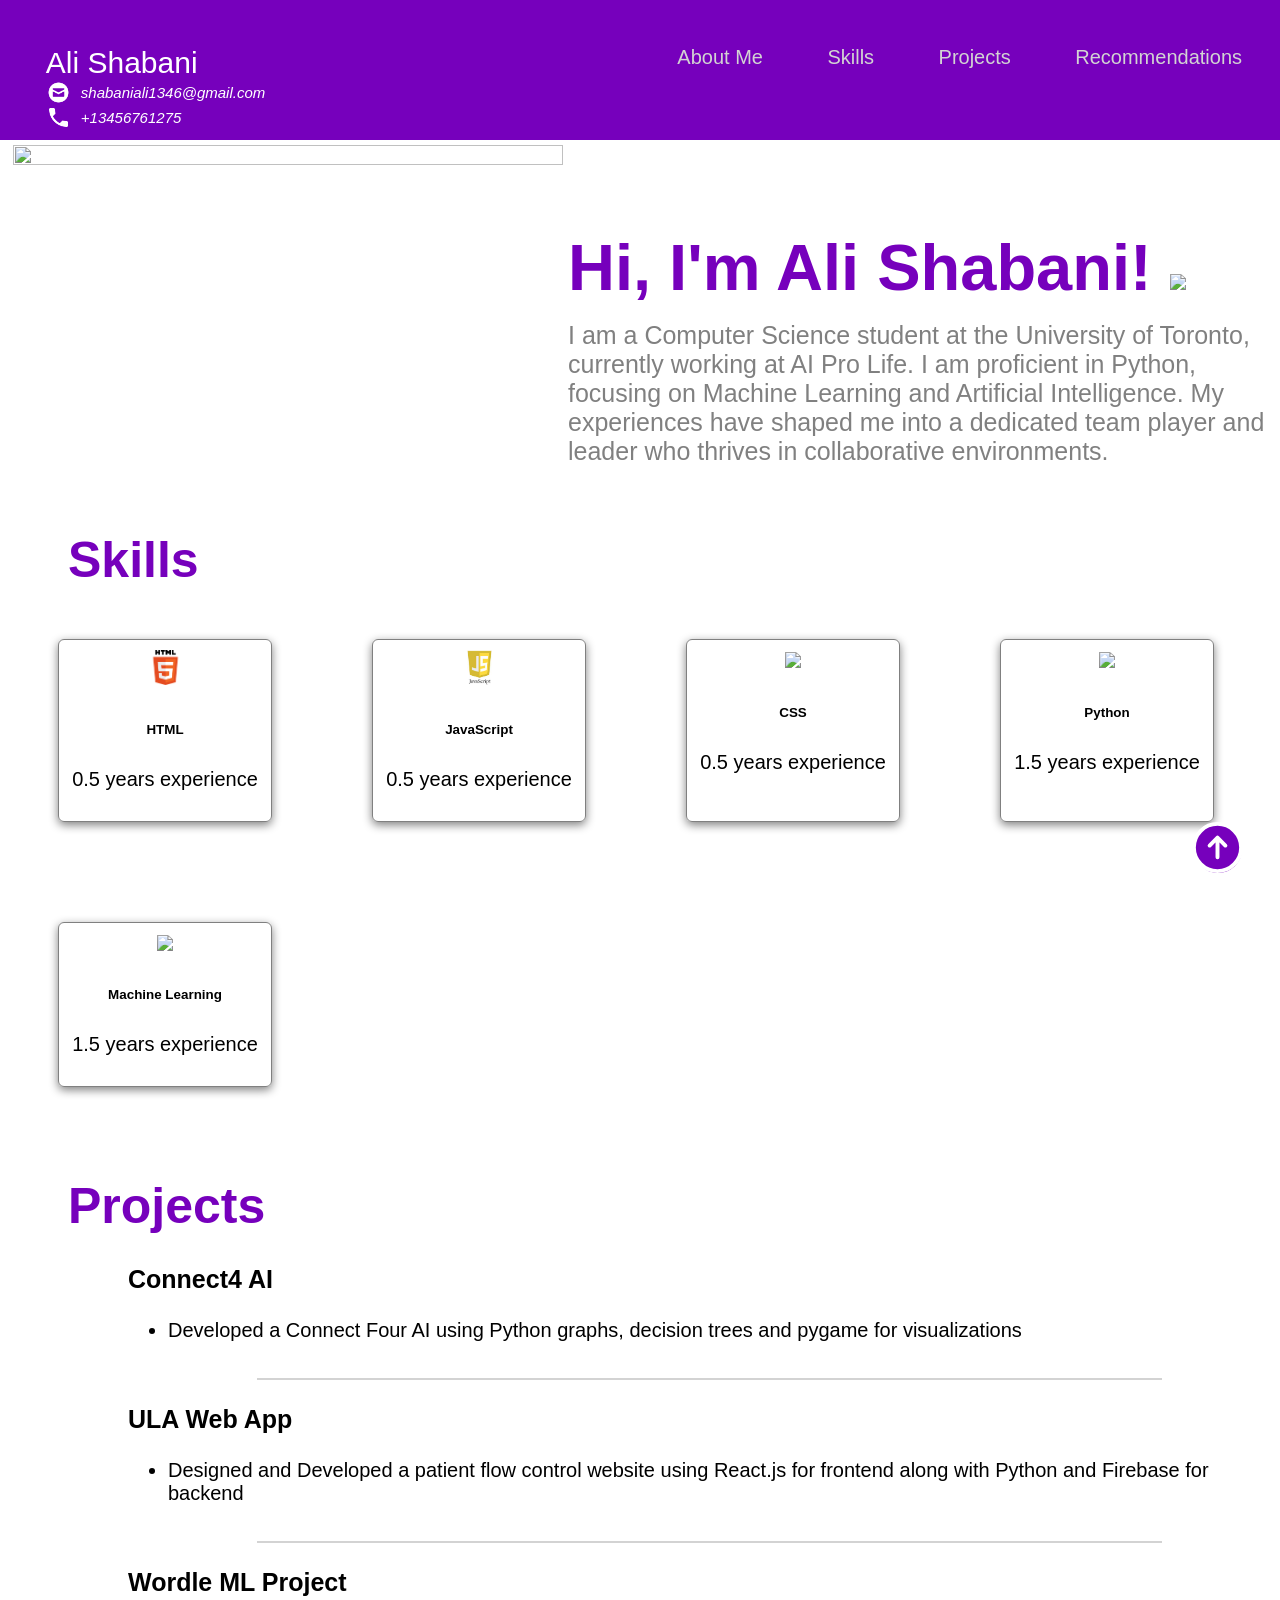
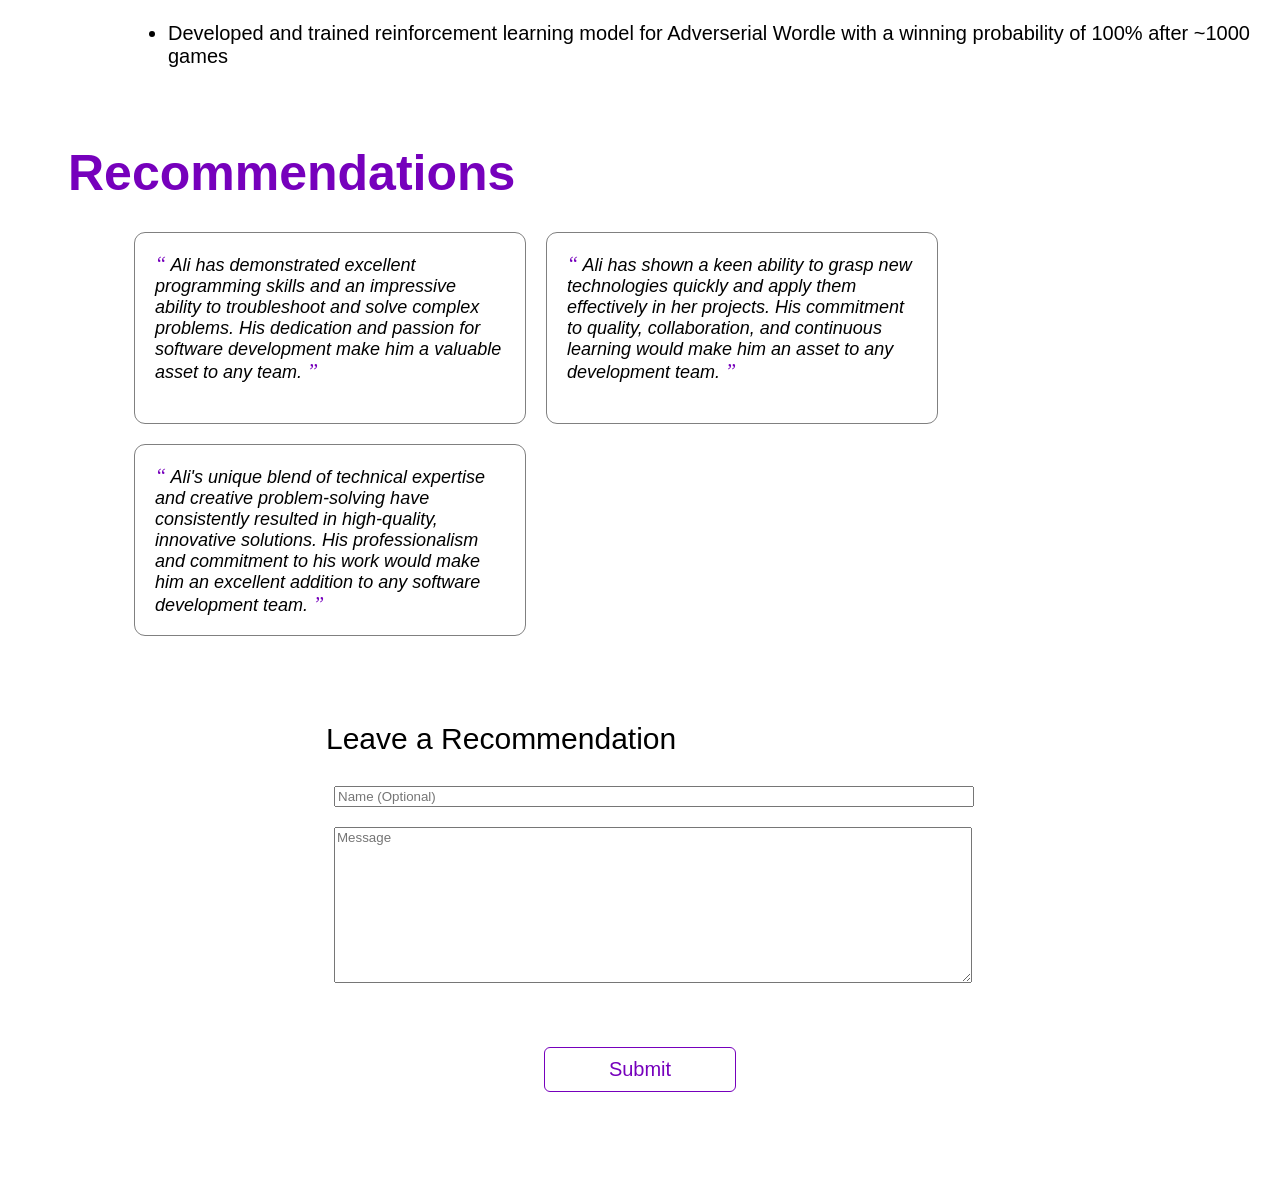
==== index.html @ 034a0a58 "Rename index (1).html to index.html" ====
<!DOCTYPE html>
<html>
  <head>
    <title>Jane Doe - Portfolio</title>
    <link rel="stylesheet" href="./style.css"/>
    <script src="./script.js"></script>
  </head>
  <body>
    <!-- Navigation Bar -->
    <nav>
      <div id="home">
        <div class="profile_name">
          Ali Shabani
          <div class="contact_info">
            <img src="html_finalprojimages/envelope.png" alt="https://icons8.com/icon/124377/circled-envelope"/>
          shabaniali1346@gmail.com
        </div>
        <div style="clear:both;"></div>
        <div class="contact_info">
          <img src="html_finalprojimages/phone.png" alt="https://icons8.com/icon/124377/circled-envelope"/>
          +13456761275

        </div>
        </div>
        <div class="topdiv">
          <a class="topmenu" href="#about-me">About Me</a>
          <a class="topmenu" href="#skills">Skills</a>
          <a class="topmenu" href="#projects">Projects</a>
          <a class="topmenu" href="#recommendations">Recommendations</a>

        </div>
      </div>    
    </nav>

    <!-- About Me -->
    <section id="about-me" class="container">
      <div>
        <img src="https://camo.githubusercontent.com/ff311d9cbd5cbf525107e71297a3c08ca5e4b46d2e19ef09251bbf5d7b60a3c1/68747470733a2f2f63646e2e6472696262626c652e636f6d2f75736572732f3431303930372f73637265656e73686f74732f323034343730322f77617374696e675f74696d652e676966" class="profile_image"/>
      </div>

      <div>
          <h1>
            Hi, I'm Ali Shabani! <img src="https://static.vecteezy.com/system/resources/previews/007/146/237/original/waving-hand-gesture-emoji-color-icon-hello-hi-bye-goodbye-hand-gesturing-greeting-palm-isolated-illustration-vector.jpg" width="60px"/>
          </h1>
          <p>
            I am a Computer Science student at the University of Toronto, currently working at AI Pro Life.
            I am proficient in Python, focusing on Machine Learning and Artificial Intelligence.  
            My experiences have shaped me into a dedicated team player and leader who thrives in collaborative environments.
          </p>
      </div>
    </section>
              
    <!-- Skills -->
    <section id="skills">
      <h2>Skills</h2>
      <div style="clear:both;"></div>

      <div class="all_skills">
        <div class="skill">
          <img src="html_finalprojimages/html5.png"/>
          <h6>HTML</h6>
          <p>0.5 years experience</p>
        </div>  

        <div class="skill">
          <img src="html_finalprojimages/js.jpeg"/>
          <h6>JavaScript</h6>
          <p>0.5 years experience</p>
        </div>  

        <div class="skill">
            <img src="https://brandeps.com/logo-download/C/CSS-3-logo-vector-01.svg"/>
            <h6>CSS</h6>
            <p>0.5 years experience</p>
        </div> 


        <div class="skill">
            <img src="https://upload.wikimedia.org/wikipedia/commons/thumb/c/c3/Python-logo-notext.svg/1869px-Python-logo-notext.svg.png"/>
            <h6>Python</h6>
            <p>1.5 years experience</p>
        </div> 


        <div class="skill">
            <img src="https://img.freepik.com/premium-vector/brain-technology-unique-logo_414847-335.jpg"/>
            <h6>Machine Learning</h6>
            <p>1.5 years experience</p>
        </div> 


      </div>
    </section>
          
    <!-- Projects -->
    <section class="projects" id="projects">
      <h2>
        Projects
      </h2>
      <div style="clear:both;"></div>

        <div id="projects-container" class="projects-container">
          <div class="project-card">
            <h3>Connect4 AI</h3>
            <ul>
              <li>Developed a Connect Four AI using Python graphs, decision trees and pygame for visualizations</li>
            </ul>
          </div>
          <hr>
          <div class="project-card">
            <h3>ULA Web App</h3>
            <ul>
              <li>Designed and Developed a patient flow control website using React.js for frontend along with Python and Firebase for backend</li>
            </ul>
          </div>
          <hr>
          <div class="project-card">
            <h3>Wordle ML Project</h3>
            <ul>
              <li> Developed and trained reinforcement learning model for Adverserial Wordle with a winning probability of 100% after ~1000 games</li>
            </ul>
          </div>
    </div>
    </section>
    <div style="clear:both;"></div>

    <!-- Recommendations -->
    <section id="recommendations">
      <h2>Recommendations</h2>
      <div style="clear:both;"></div>
      <div class="all_recommendations" id="all_recommendations">
        <div class="recommendation">
          <span>&#8220;</span>
          Ali has demonstrated excellent programming skills and an impressive ability to troubleshoot and solve complex problems.
          His dedication and passion for software development make him a valuable asset to any team.
          <span>&#8221;</span>
        </div>
        <div class="recommendation">
          <span>&#8220;</span>
          Ali has shown a keen ability to grasp new technologies quickly and apply them effectively in her projects.
          His commitment to quality, collaboration, and continuous learning would make him an asset to any development team.
          <span>&#8221;</span>
        </div>
        <div class="recommendation">
          <span>&#8220;</span>
          Ali's unique blend of technical expertise and creative problem-solving have consistently resulted in high-quality, innovative solutions. 
          His professionalism and commitment to his work would make him an excellent addition to any software development team.
          <span>&#8221;</span>
        </div>
      </div>
    </section>

    <!-- Recommendation Form -->
    <section id="contact">
      <div class="flex_center">
        <fieldset>
          <legend class="introduction">Leave a Recommendation</legend>          
          <input type="text" placeholder="Name (Optional)"> <br/>
          <textarea id="new_recommendation" cols="500" rows="10" placeholder="Message"></textarea>
          <div class="flex_center">
            <button id="recommend_btn" onclick="addRecommendation()">Submit</button>
          </div>
        </fieldset>
      </div>
    </section>

    <div class="iconbutton">
      <a href="#home">
        <svg xmlns="http://www.w3.org/2000/svg" fill="none" viewBox="0 0 24 24" stroke-width="1.5" stroke="white" width="63px">
            <path stroke-linecap="round" stroke-linejoin="round" d="M15 11.25l-3-3m0 0l-3 3m3-3v7.5M21 12a9 9 0 11-18 0 9 9 0 0118 0z" />
        </svg>
      </a>
    </div>

    <div class="popup" id="popup" class="flex_center">
      <img src="html_finalprojimages/checkmark--outline.svg"/>
      <h3>Thanks for leaving a recommendation!</h3>
      <button onclick="showPopup(false)">Ok</button>
    </div>
  </body>
</html>
---- style.css ----
body {
  font-family: 'Trebuchet MS', 'Lucida Sans Unicode', 'Lucida Grande', 'Lucida Sans', Arial, sans-serif;
}

/* Navigation Bar */

#home {
  background-color:  #7600bc;
  padding-bottom: 1cm;
  margin-left:-1cm;
  margin-right:-1cm;
  margin-top:-1cm;
  padding-top: 2cm;
  padding-bottom: 2cm;
  height: 5mm;
 }

.topmenu {
  color: lightgray;
  margin: 10px;
  padding: 20px;
  font-size: 20px;
  text-decoration:none;
}

.topmenu:hover {
  color: white;
  font-weight: bolder;
  text-decoration: underline;
}

.topdiv {
  float: right;
  padding-right: 1cm;
}

.profile_name {
  float: left;
  padding-left: 2cm;
  color: #fff;
  font-size: 30px;
}

.profile_name .contact_info {
  font-size: 15px;
  font-style: italic;
  display: flex;
  align-items: center;
  flex-direction: row;
}

.contact_info img {
  width:25px;
  margin-right: 10px;
  float:left;
}

/* Titles */

h2 {
  text-align: justify;
  font-size: 50px;
  text-align: center;
  float: left;
  color: #7600bc;
  margin: 30px;
  margin-left: 60px;
  margin-top: 40px;
  margin-bottom: 0px;
}

.introduction {
  text-align: justify;
  font-size: 30px;
  text-align: center;
  float: left;
  margin-top: 30px;
  margin-bottom: 20px;
  animation-duration: 5s;
  position: relative;
}

/* Used in the About Me sections */

.container {
  display: flex;
}

/* About Me */

.about-me {
  display: flex;
  align-items: center;
}

#about-me h1 {
  font-size: 65px;
  margin-top: 90px;
  color: #7600bc;
}

#about-me p {
  font-size: 25px;
  color: rgb(128, 128, 128);
  margin-top: -1cm;
}

.profile_image {
  width: 550px;
  height: fit-content;
  vertical-align: middle;
  margin: 5px;
}

/* Skills */

.all_skills {
  display: flex;
  flex-direction: row;
  flex-flow: wrap;
}

.skill {
  border: 1px solid gray;
  display: block;
  border-radius: 6px;
  text-align: center;
  margin: 50px;
  padding: 10px;
  width: 2in;
  font-size: 20px;
  box-shadow: 0 3px 10px gray;
}

.skill img {
  height: 35px;
  align-items: center;
}

.skills h6 {
  align-items: center;
  font-size: 20px;
  margin-block-start: 8px;
  margin-block-end: 5px;
  font-weight: bold;
} 

.skills p {
  align-items: center;
  font-size: 15px;
  color: gray;
  margin-block-start: 5px;
  margin-block-end: 5px;
} 

.flex_center {
  display: flex;
  align-items: center;
  justify-content: center;
}

/* Projects */

.projects-container {
  margin-top: 30px;
  margin-left: 60px;
}

.projects-container hr {
  border: 1px solid lightgray;
  width: 75%;
  margin-left: 5cm;
}

.project-card {
  margin: 0 15px 15px 30px;
  padding-bottom: 5px;
}

.project-card h3 {
  font-size: 25px;
  margin-left: 30px;
}

.project-card li {
  font-size: 20px;
  margin-left: 30px;
}

/* Recommendations */

.all_recommendations {
  display: flex;
  align-items: center;
  margin-left: 1in;
  flex-direction: row;
  flex-flow: wrap;
  padding: 20px;
}

.recommendation {
  font-style: italic;
  text-align: left;
  width: 21.875rem;
  padding: 1rem;
  background-color: #fff;
  border-radius: 11px;
  box-shadow: 0 3px 10px var(--primary-shadow);
  padding: 20px;
  margin: 10px;
  border:1px solid gray;
  font-size: 18px;
  height:150px
}

.recommendation span {
  color: #7600bc;
  font-size: 20px;
  font-family: 'Times New Roman', Times, serif;
}

/* Scroll to Top Button */

.iconbutton{
  width: 48px;
  height: 48px;
  border-radius: 100%;
  background-color: #7600bc;
  display: flex;
  align-items: center;
  justify-content: center;
  position: fixed;
  right: 3%;
  bottom: 3%;
  cursor: pointer;
}

/* Form Pop-up */

.popup {
  width:400px;
  background-color: #e8bcf0;
  border-radius: 3mm;
  top: 50%;
  left:50%;
  transform: translate(-50%,-50%);
  text-align: center;
  position: fixed;
  /* padding: 30px; */
  visibility: hidden;
}

.popup img {
  padding-top: 20px;
}

.popup button {
  background-color: #fff;
  border: 1px solid #7600bc;
  color: #7600bc;
  display: block;
  border-radius: 6px;
  text-align: center;
  margin: 50px;
  padding: 10px;
  width: 2in;
  font-size: 20px;
  margin-left: 25%;
}

.popup button:hover {
  background-color: #fff;
  border: 2px solid #7600bc;
  color: #7600bc;
  display: block;
  font-weight: bolder;
  text-align: center;
  cursor: pointer;
  margin-left: 25%;
}

/* Recommendation Form */

input, textarea {
  font-family: 'Trebuchet MS', 'Lucida Sans Unicode', 'Lucida Grande', 'Lucida Sans', Arial, sans-serif; 
  margin: 10px;  
  width:100%;
}

fieldset {
  display: flexbox;
  align-content: center;
  justify-content: center;  
  padding: 25px; 
  margin-left: 50px; 
  margin-right: 50px;   
  border: thin solid white;
  width: 50%;
}

/* Buttons */

button {
  background-color: #fff;
  border: 1px solid #7600bc;
  color: #7600bc;
  display: block;
  border-radius: 6px;
  text-align: center;
  margin: 50px;
  padding: 10px;
  width: 2in;
  font-size: 20px;
}

button:hover {
  background-color: #7600bc;
  border: 1px solid #7600bc;
  color: #fff;
  display: block;
  border-radius: 6px;
  text-align: center;
  cursor: pointer;
}
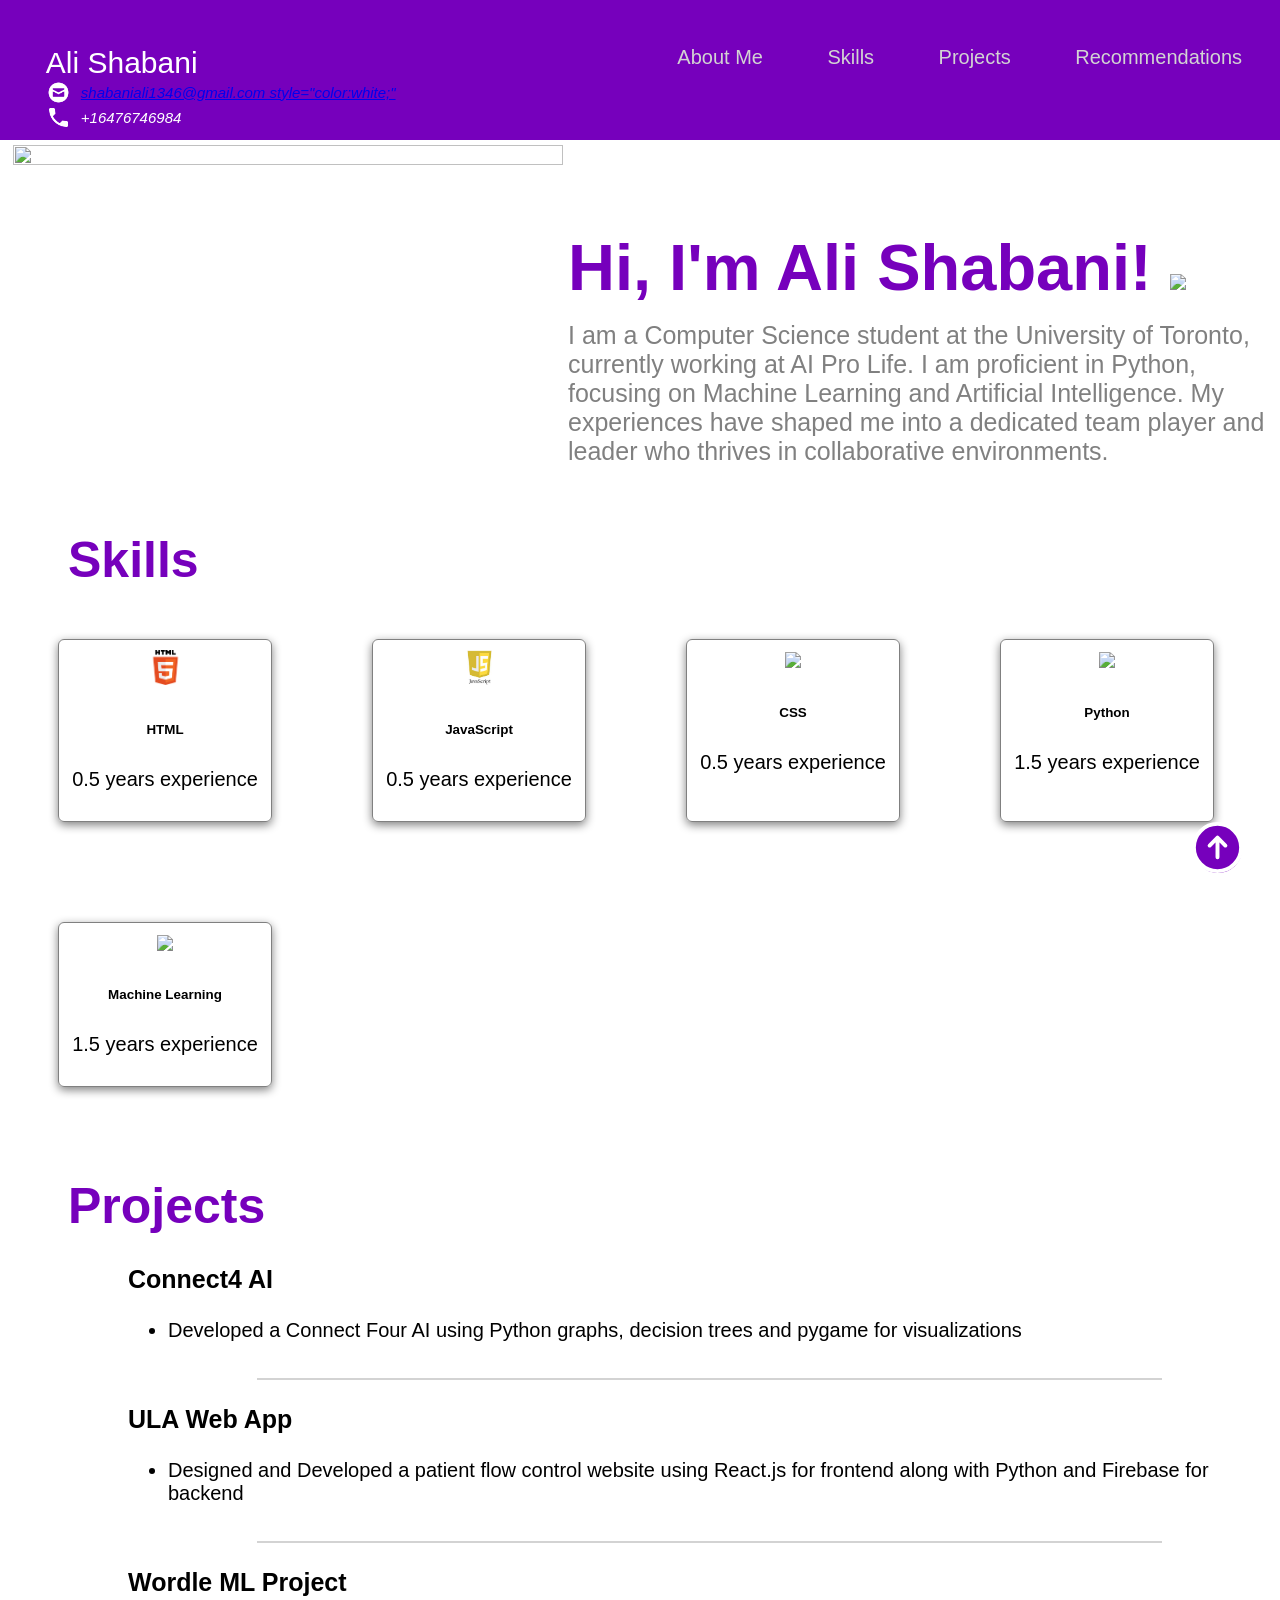
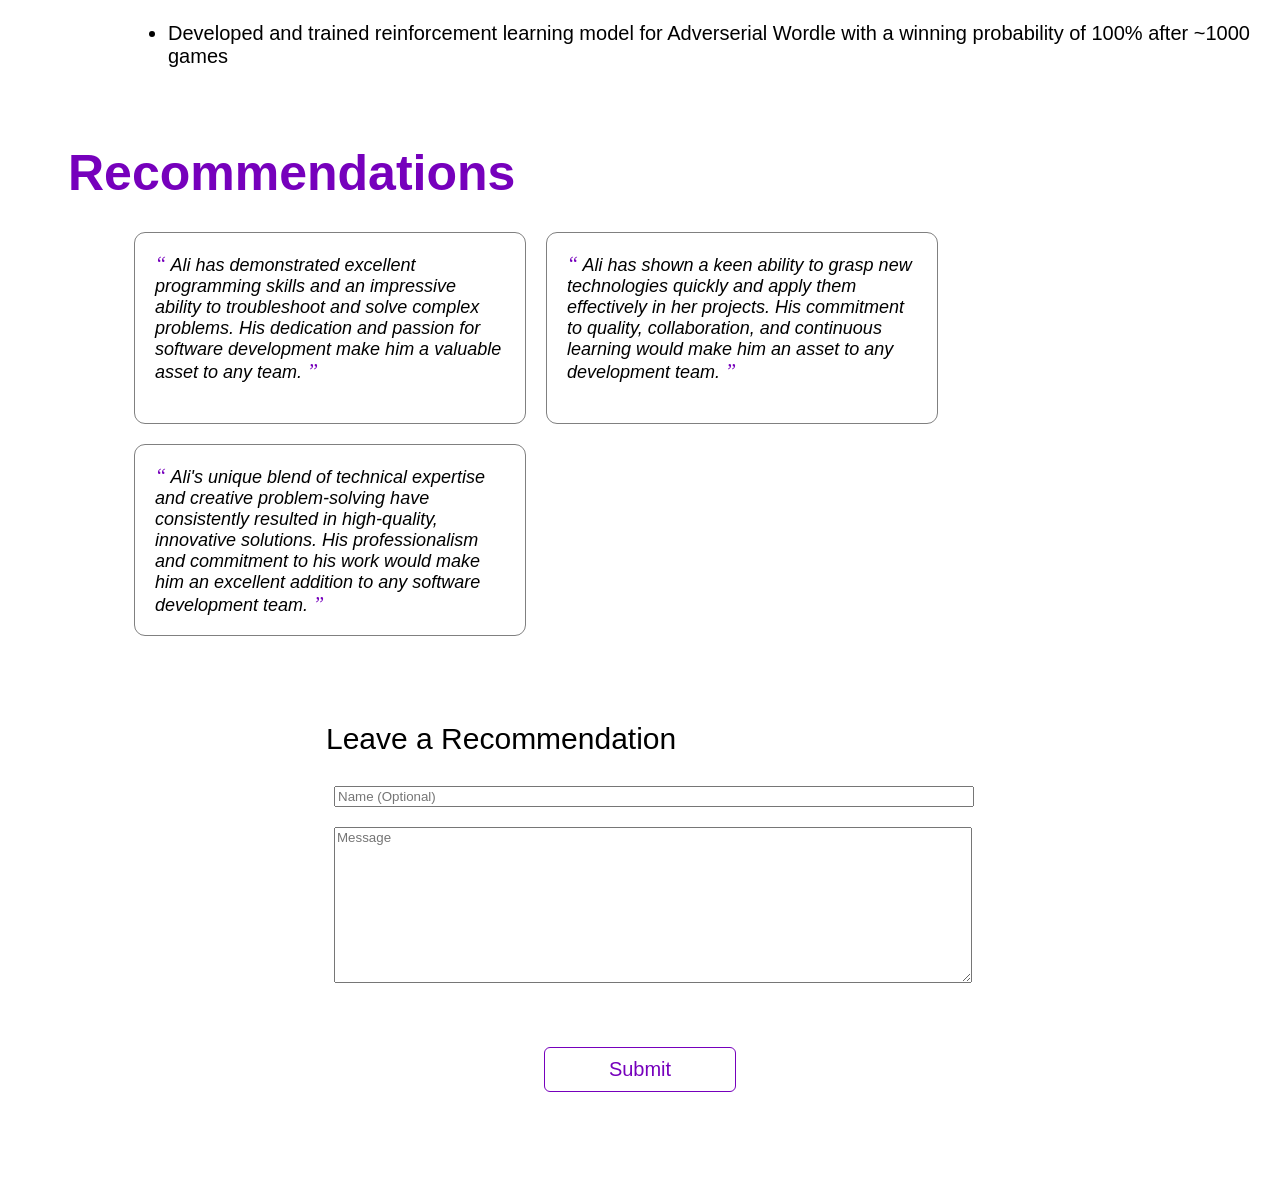
==== commit a58ad3ca: "Adding email link" ====
--- a/index.html
+++ b/index.html
@@ -13,12 +13,12 @@
           Ali Shabani
           <div class="contact_info">
             <img src="html_finalprojimages/envelope.png" alt="https://icons8.com/icon/124377/circled-envelope"/>
-          shabaniali1346@gmail.com
+          <a href="mailto:shabaniali1346@gmail.com">shabaniali1346@gmail.com style="color:white;"</a>
         </div>
         <div style="clear:both;"></div>
         <div class="contact_info">
           <img src="html_finalprojimages/phone.png" alt="https://icons8.com/icon/124377/circled-envelope"/>
-          +13456761275
+          +16476746984
 
         </div>
         </div>
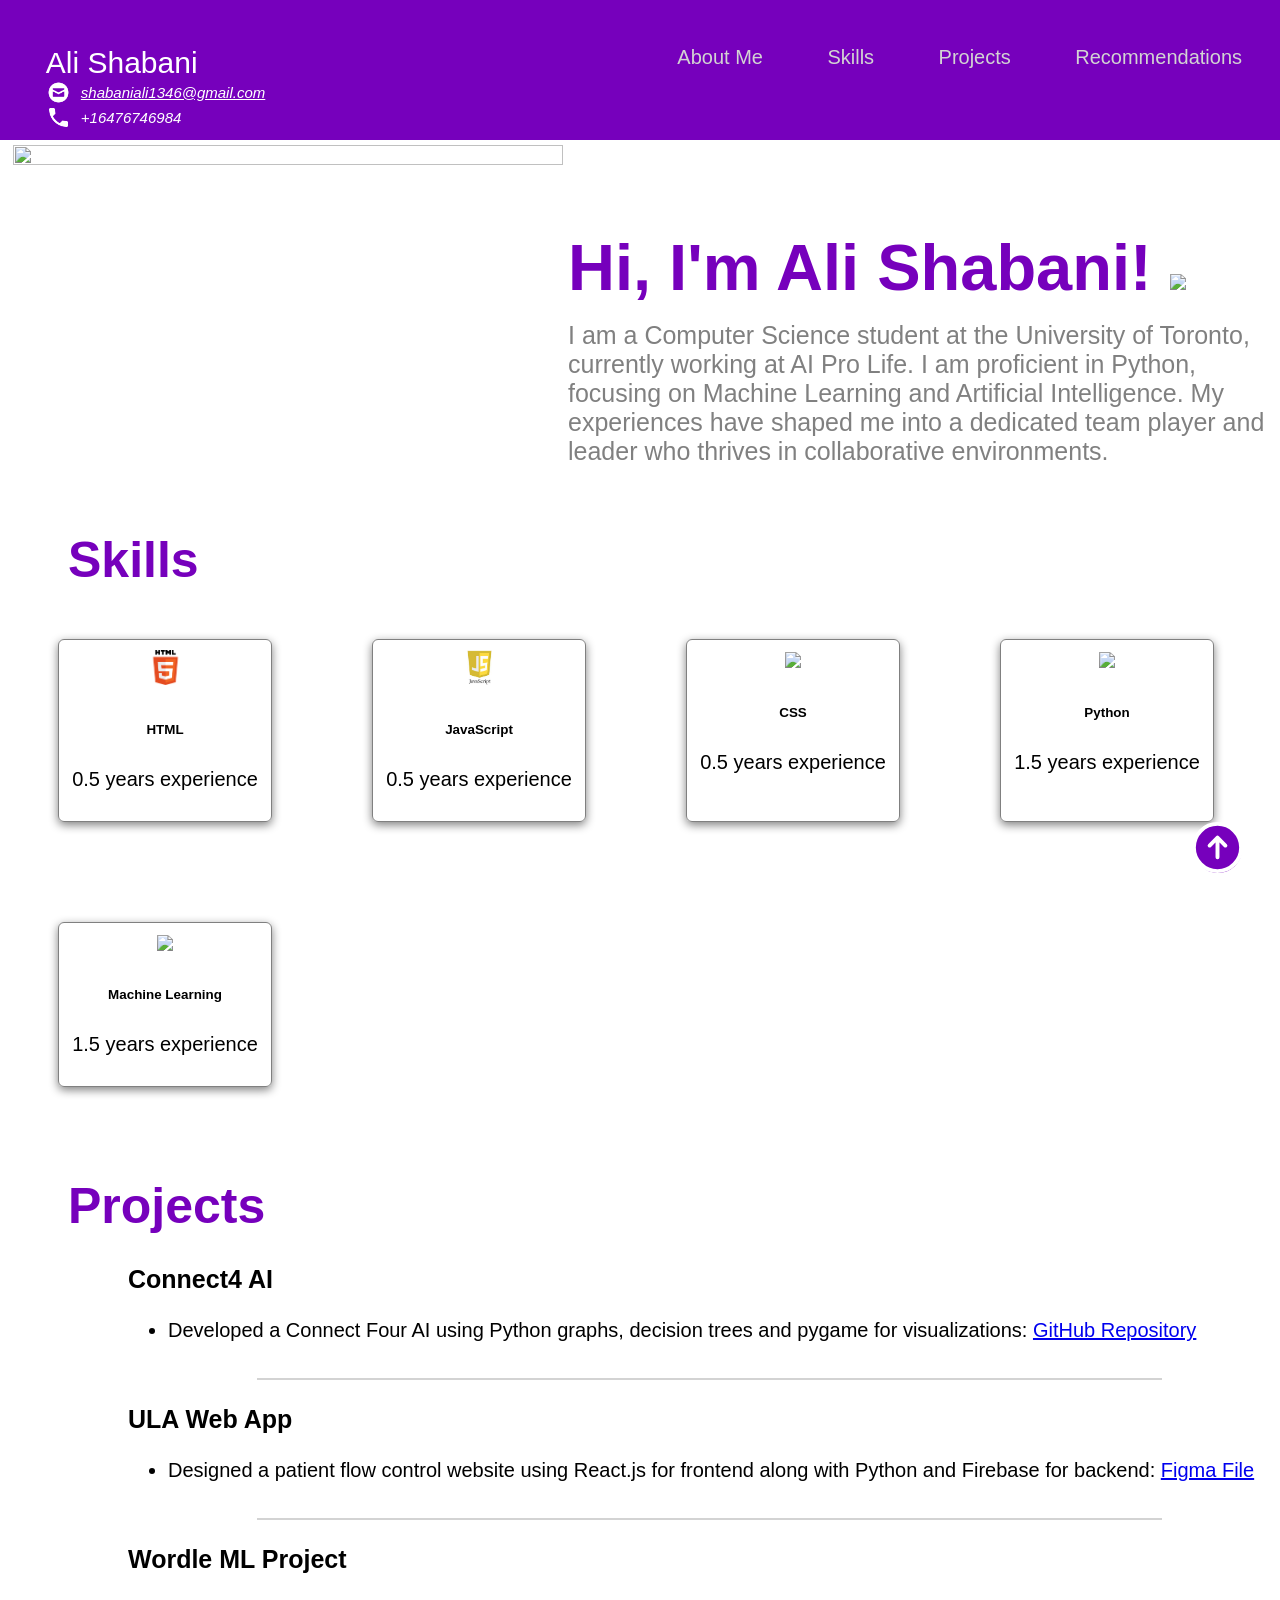
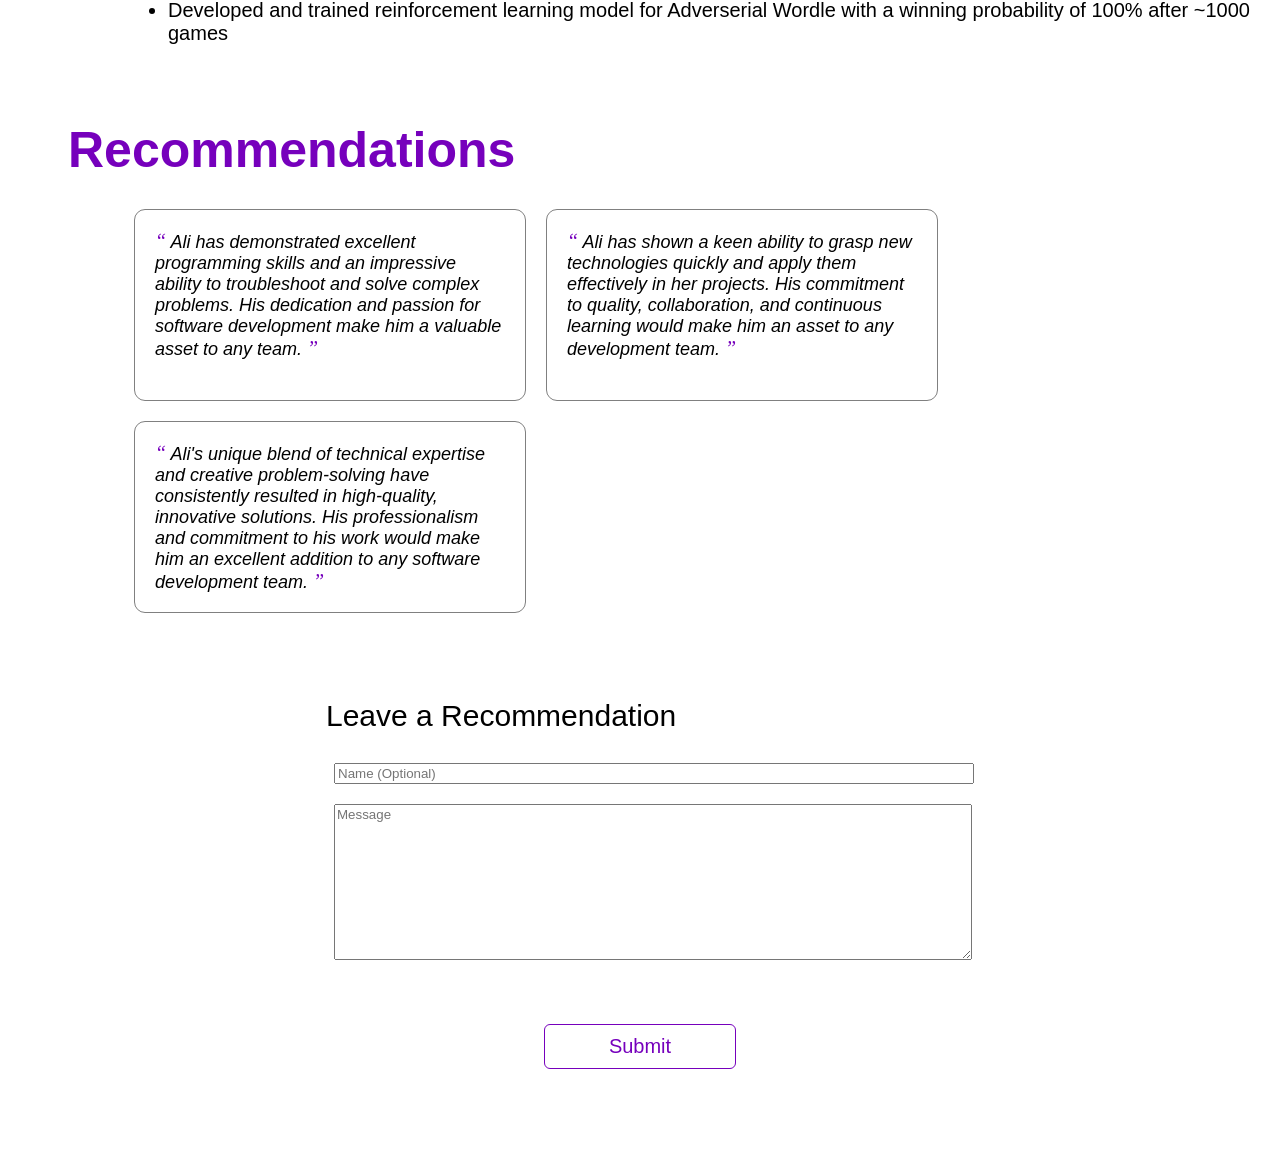
==== commit aecc3d41: "cleaning the html file and adding more links" ====
--- a/index.html
+++ b/index.html
@@ -1,7 +1,7 @@
 <!DOCTYPE html>
 <html>
   <head>
-    <title>Jane Doe - Portfolio</title>
+    <title>Ali Shabani - Portfolio</title>
     <link rel="stylesheet" href="./style.css"/>
     <script src="./script.js"></script>
   </head>
@@ -13,7 +13,7 @@
           Ali Shabani
           <div class="contact_info">
             <img src="html_finalprojimages/envelope.png" alt="https://icons8.com/icon/124377/circled-envelope"/>
-          <a href="mailto:shabaniali1346@gmail.com">shabaniali1346@gmail.com style="color:white;"</a>
+          <a href="mailto:shabaniali1346@gmail.com" style="color:white;">shabaniali1346@gmail.com</a>
         </div>
         <div style="clear:both;"></div>
         <div class="contact_info">
@@ -103,14 +103,14 @@
           <div class="project-card">
             <h3>Connect4 AI</h3>
             <ul>
-              <li>Developed a Connect Four AI using Python graphs, decision trees and pygame for visualizations</li>
+              <li>Developed a Connect Four AI using Python graphs, decision trees and pygame for visualizations: <a href="https://github.com/Flying-turkeys/FeelinConnected">GitHub Repository</a></li>
             </ul>
           </div>
           <hr>
           <div class="project-card">
             <h3>ULA Web App</h3>
             <ul>
-              <li>Designed and Developed a patient flow control website using React.js for frontend along with Python and Firebase for backend</li>
+              <li>Designed a patient flow control website using React.js for frontend along with Python and Firebase for backend: <a href="https://www.figma.com/file/DFwyLRufc3FjTzbw2STmPO/Ula-Web-Design?type=design&node-id=0-1&t=c8YbP3eAWn4eHATB-0"> Figma File</a></li>
             </ul>
           </div>
           <hr>
